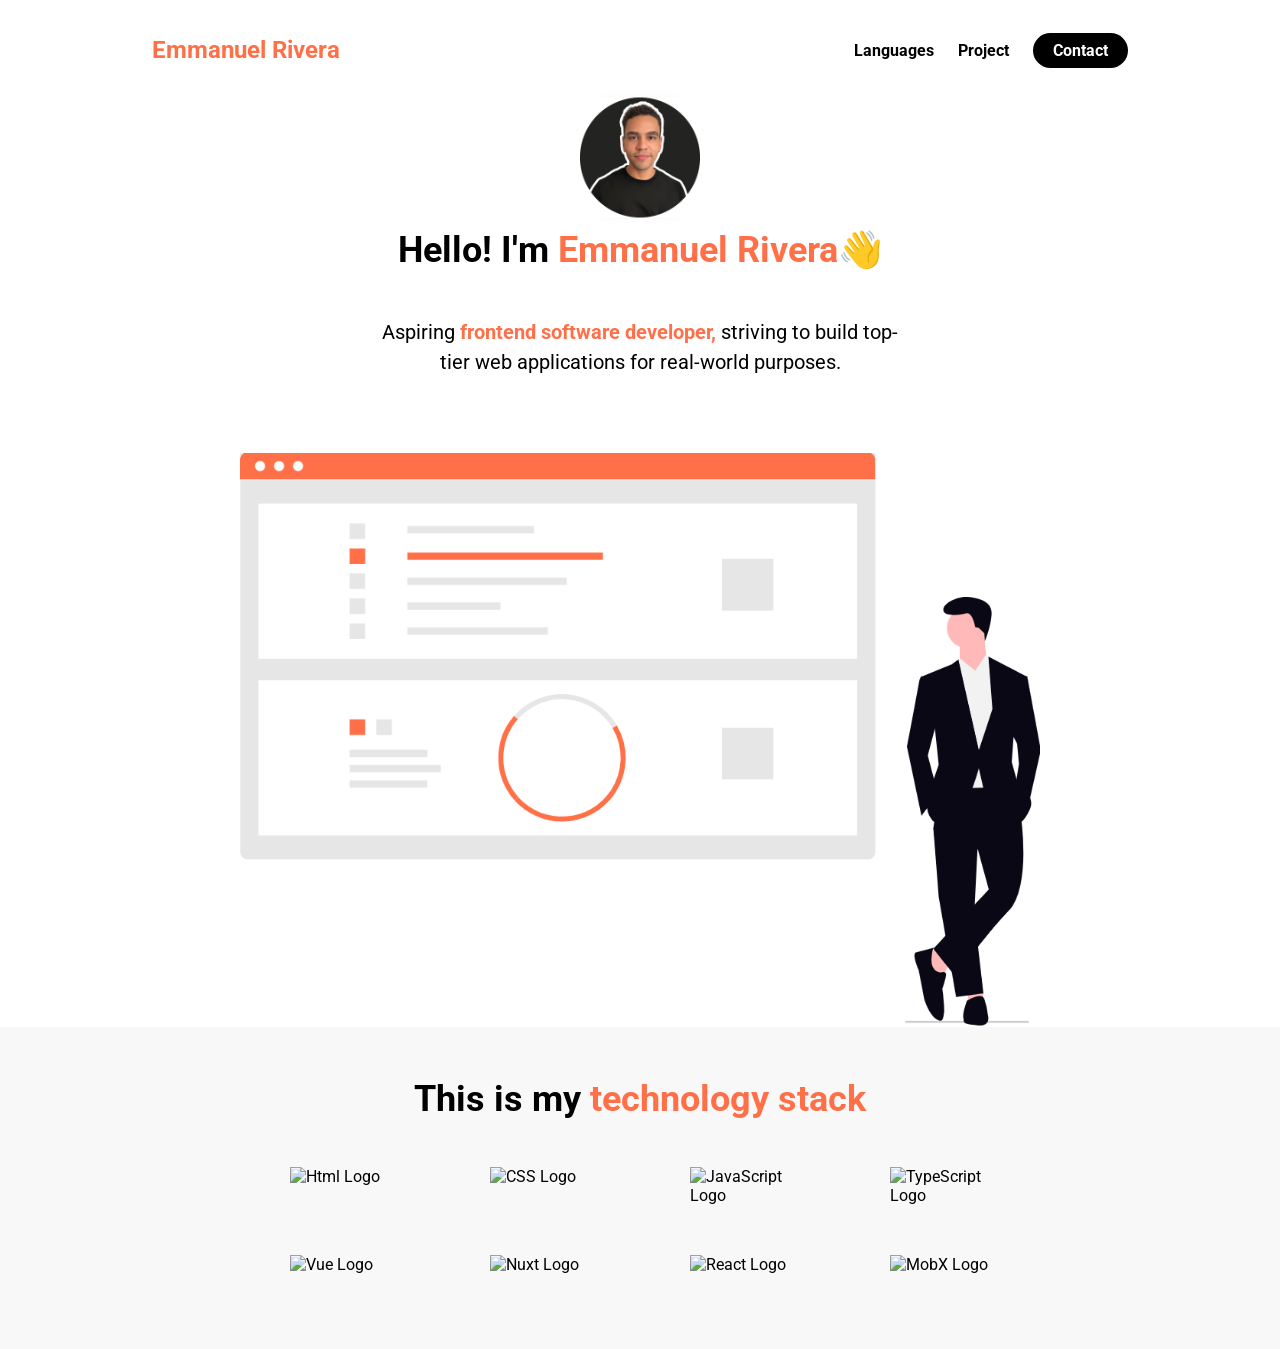
==== index.html @ f31f0349 "more updates" ====
<!DOCTYPE html>
<html lang="en">
  <head>
    <meta charset="UTF-8" />
    <meta name="viewport" content="width=device-width, initial-scale=1.0" />
    <title>Document</title>
    <link rel="stylesheet" href="./style2.css" />
    <script
      src="https://kit.fontawesome.com/4609a979eb.js"
      crossorigin="anonymous"
    ></script>
  </head>
  <body>
    <section id="about-me">
      <nav>
        <div class="personal__logo">Emmanuel Rivera</div>
        <ul class="nav__link--list">
          <li>
            <a
              href=""
              class="nav__link--anchor link__hover--effect link__hover--effect--black"
              >Languages</a
            >
          </li>
          <li>
            <a
              href=""
              class="nav__link--anchor link__hover--effect link__hover--effect--black"
              >Project</a
            >
          </li>
          <li>
            <a href="" class="nav__link--anchor nav__link--anchor--primary"
              >Contact</a
            >
          </li>
        </ul>
      </nav>

      <div class="flex flex-1">
        <div class="about-me__info row">
          <div class="about-me__info--container">
            <figure class="about-me__picture--mask">
              <img
                src="./Photoroom_20250524_210815.jpeg"
                class="about-me__picture"
                alt=""
              />
            </figure>
            <h1 class="about-me__info--title">
              Hello! I'm <span class="text-purple">Emmanuel Rivera</span>👋
            </h1>
            <p class="about-me__info--para">
              Aspiring
              <strong class="text-purple">frontend software developer,</strong>
              striving to build top-tier web applications for real-world
              purposes.
            </p>
            <div class="about-me__links">
              <a href="" class="about-me__links">
                <i class="fa-brands fa-linkedin"></i>
              </a>
              <a href="" class="about-me__links">
                <i class="fa-brands fa-github"></i>
              </a>
              <a href="" class="about-me__links">
                <i class="fa-solid fa-envelope"></i>
              </a>
              <a href="" class="about-me__links">
                <i class="fa-solid fa-file-pdf"></i>
              </a>
            </div>
          </div>
          <figure class="about-me__img--container">
            <img
              src="./Screenshot 2025-05-24 223018.png"
              class="about-me__img"
              alt=""
            />
          </figure>
        </div>
      </div>
    </section>

    <section id="languages">
      <div class="container">
        <div class="row">
          <h1 class="section__title">
            This is my <span class="text-purple">technology stack</span>
          </h1>
          <div class="language__list">
            <div class="language">
              <figure class="language__img--wrapper">
                <img
                  src="https://upload.wikimedia.org/wikipedia/commons/thumb/3/38/HTML5_Badge.svg/240px-HTML5_Badge.svg.png"
                  alt="Html Logo"
                  class="language__img"
                />
              </figure>
            </div>
            <div class="language">
              <figure class="language__img--wrapper">
                <img
                  src="https://cdn.iconscout.com/icon/free/png-256/css-131-722685.png"
                  alt="CSS Logo"
                  class="language__img"
                />
              </figure>
            </div>
            <div class="language">
              <figure class="language__img--wrapper">
                <img
                  src="https://cdn.iconscout.com/icon/free/png-256/javascript-1-225993.png"
                  alt="JavaScript Logo"
                  class="language__img"
                />
              </figure>
            </div>
            <div class="language">
              <figure class="language__img--wrapper">
                <img
                  src="https://cdn.iconscout.com/icon/free/png-256/typescript-3521774-2945272.png"
                  alt="TypeScript Logo"
                  class="language__img"
                />
              </figure>
            </div>
            <div class="language">
              <figure class="language__img--wrapper">
                <img
                  src="https://cdn.iconscout.com/icon/free/png-256/vue-282497.png"
                  alt="Vue Logo"
                  class="language__img"
                />
              </figure>
            </div>
            <div class="language">
              <figure class="language__img--wrapper">
                <img
                  src="https://cdn.iconscout.com/icon/free/png-256/nuxt-dot-js-3628959-3030184.png"
                  alt="Nuxt Logo"
                  class="language__img"
                />
              </figure>
            </div>
            <div class="language">
              <figure class="language__img--wrapper">
                <img
                  src="https://cdn.iconscout.com/icon/free/png-256/react-3-1175109.png"
                  alt="React Logo"
                  class="language__img"
                />
              </figure>
            </div>
            <div class="language">
              <figure class="language__img--wrapper">
                <img
                  src="https://mobx.js.org/img/mobx.png"
                  alt="MobX Logo"
                  class="language__img"
                />
              </figure>
            </div>
          </div>
        </div>
      </div>
    </section>
  </body>
</html>
---- style2.css ----
@import url("https://fonts.googleapis.com/css2?family=Lato:ital,wght@0,100;0,300;0,400;0,700;0,900;1,100;1,300;1,400;1,700;1,900&family=Roboto:ital,wght@0,100..900;1,100..900&display=swap");
* {
  box-sizing: border-box;
  font-family: "Roboto", sans-serif;
  padding: 0;
  margin: 0;
}

h1,
h2,
h3,
h4,
h5,
h6,
span {
  color: black;
  text-align: center;
  line-height: 1.25;
}

h1 {
  font-size: 36px;
}

p {
  line-height: 1.5;
  font-size: 16px;
}

li {
  list-style-type: none;
}

.flex {
  display: flex;
}

.flex-1 {
  flex: 1;
}

.container {
  padding: 50px 0;
}

.row {
  width: 100%;
  max-width: 800px;
  margin: 0 auto;
}

.text-purple {
  color: #ff7048;
}

section:nth-child(even) {
  background-color: #f8f8f8;
}

.section__title {
  margin-bottom: 20px;
}

nav {
  height: 100px;
  width: 100%;
  max-width: 1000px;
  margin: 0 auto;
  display: flex;
  justify-content: space-between;
  align-items: center;
}

.nav__link--list {
  display: flex;
}

.nav__link--anchor {
  margin: 0 12px;
  color: black;
  text-decoration: none;
  font-weight: 700;
}

.nav__link--anchor--primary {
  background-color: #000000;
  padding: 8px 20px;
  border-radius: 50px;
  color: white;
  transition: all 300ms ease;
}

.nav__link--anchor--primary:hover {
  background-color: #ff7048;
}

.personal__logo {
  font-size: 24px;
  color: #ff7048;
  margin: 0 12px;
  font-weight: bold;
}

#about-me {
  min-height: 100vh;
  display: flex;
  flex-direction: column;
}

.about-me__info {
  display: flex;
  flex-direction: column;
}

.about-me__info--container {
  display: flex;
  flex-direction: column;
  align-items: center;
  max-width: 600px;
  margin: 0 auto;
  text-align: center;
}

.about-me__picture--mask {
  width: 80px;
  height: 100px;
  border-bottom: 50%;
  box-shadow: 0 8px 16px rgba(0, 0, 0, 0.16);
  margin-bottom: 28px;
}

.about-me__picture {
  width: 100%;
  transform: scale(1.5);
  padding-top: 14px;
}

.about-me__info--title {
  margin-bottom: 16px;
}
.about-me__info--para {
  font-size: 20px;
  margin: 28px;
}

.about-me__links {
  font-size: 20px;
  color: #000000;
  text-decoration: none;
  padding: 0 16px;
}

.about-me__img--container {
  flex: 1;
  display: flex;
  align-items: center;
}
.about-me__img {
  width: 100%;
  padding-top: 24px;
}

.language__img {
  width: 100%;
  max-width: 100px;
}

.language{
    width: 25%;
}

.language__img--wrapper {
  display: flex;
  justify-content: center;
  align-items: center;
  padding: 25px 16px;
}

.language__list{
    display: flex;
    width: 100%;
    flex-wrap: wrap;
}
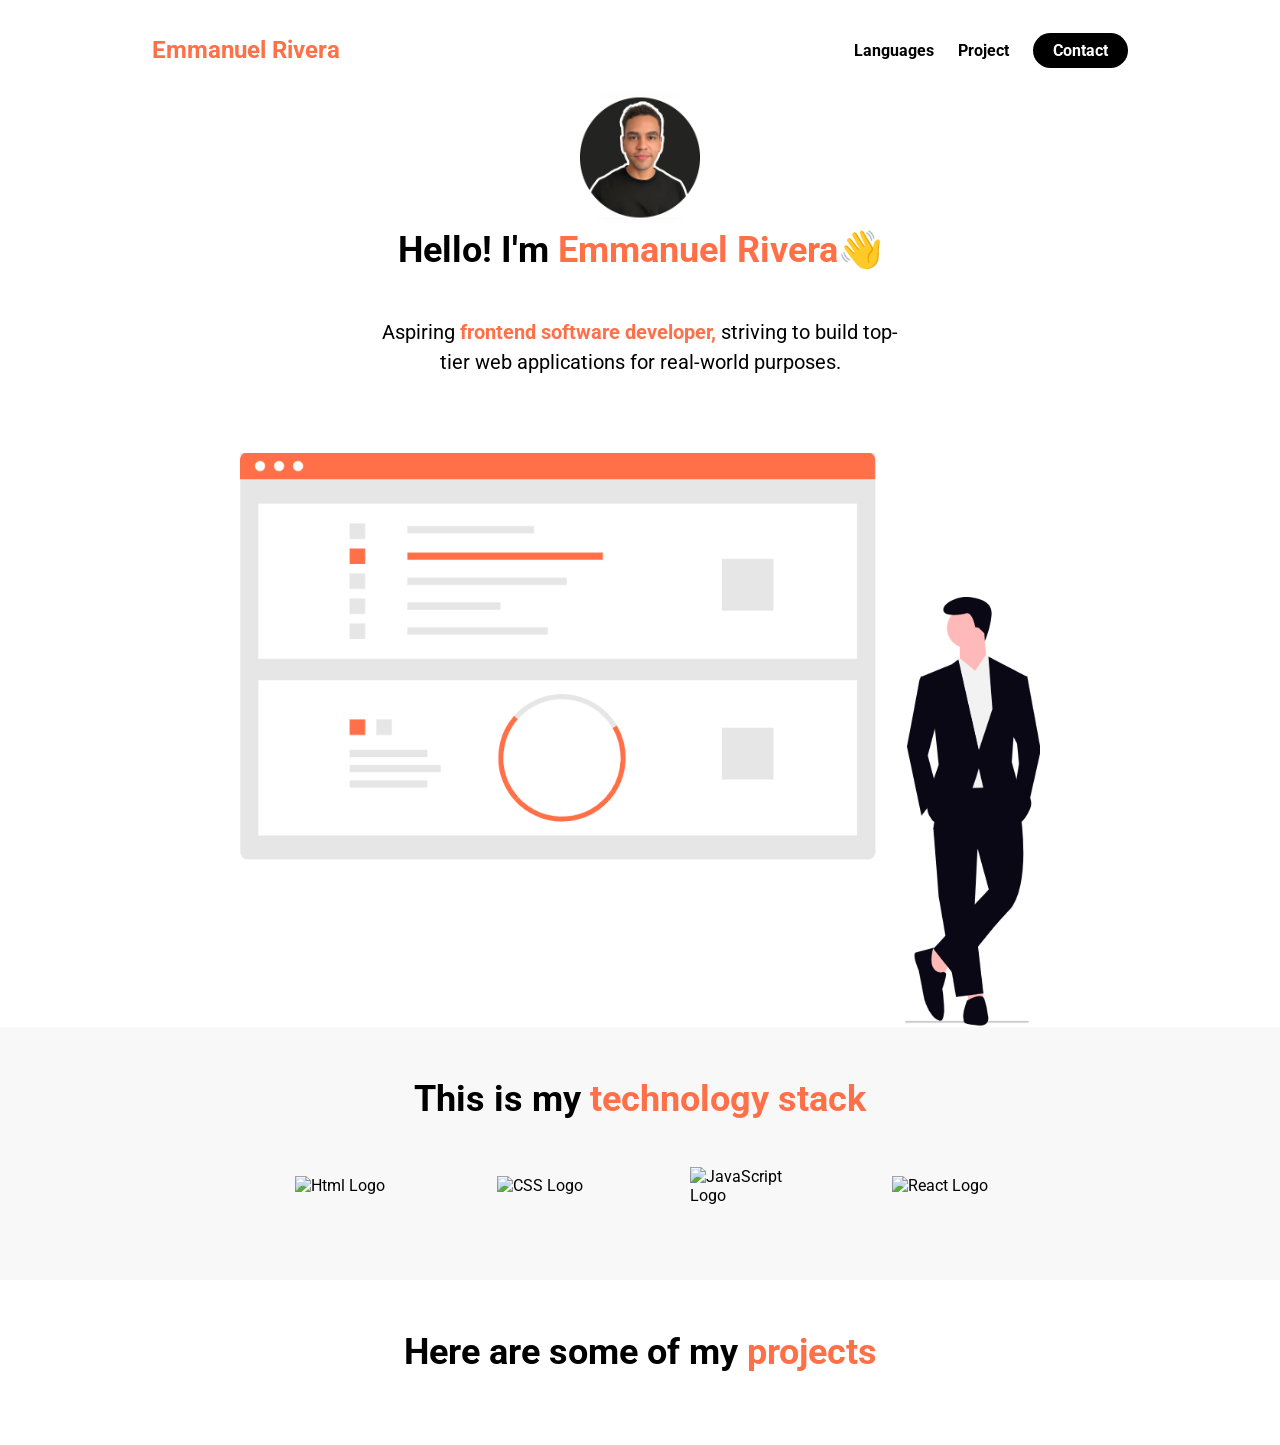
==== commit 9eea61f5: "updates" ====
--- a/index.html
+++ b/index.html
@@ -97,7 +97,9 @@
                   class="language__img"
                 />
               </figure>
+              <span class="language__name">HTML</span>
             </div>
+
             <div class="language">
               <figure class="language__img--wrapper">
                 <img
@@ -106,7 +108,9 @@
                   class="language__img"
                 />
               </figure>
+              <span class="language__name">CSS</span>
             </div>
+
             <div class="language">
               <figure class="language__img--wrapper">
                 <img
@@ -115,34 +119,9 @@
                   class="language__img"
                 />
               </figure>
+              <span class="language__name">JavaScript</span>
             </div>
-            <div class="language">
-              <figure class="language__img--wrapper">
-                <img
-                  src="https://cdn.iconscout.com/icon/free/png-256/typescript-3521774-2945272.png"
-                  alt="TypeScript Logo"
-                  class="language__img"
-                />
-              </figure>
-            </div>
-            <div class="language">
-              <figure class="language__img--wrapper">
-                <img
-                  src="https://cdn.iconscout.com/icon/free/png-256/vue-282497.png"
-                  alt="Vue Logo"
-                  class="language__img"
-                />
-              </figure>
-            </div>
-            <div class="language">
-              <figure class="language__img--wrapper">
-                <img
-                  src="https://cdn.iconscout.com/icon/free/png-256/nuxt-dot-js-3628959-3030184.png"
-                  alt="Nuxt Logo"
-                  class="language__img"
-                />
-              </figure>
-            </div>
+
             <div class="language">
               <figure class="language__img--wrapper">
                 <img
@@ -151,19 +130,26 @@
                   class="language__img"
                 />
               </figure>
-            </div>
-            <div class="language">
-              <figure class="language__img--wrapper">
-                <img
-                  src="https://mobx.js.org/img/mobx.png"
-                  alt="MobX Logo"
-                  class="language__img"
-                />
-              </figure>
+              <span class="language__name">React</span>
             </div>
           </div>
         </div>
       </div>
     </section>
+
+    <section id="projects">
+      <div class="container">
+        <div class="row">
+          <h1 class="section__title">Here are some of my <span class="text-purple">projects</span></h1>
+<ul class="project__list">
+  <li class="project">
+    <div class="project__wrapper">
+      
+    </div>
+  </li>
+</ul>
+        </div>
+      </div>
+    </section>
   </body>
 </html>
--- a/style2.css
+++ b/style2.css
@@ -163,10 +163,19 @@
 .language__img {
   width: 100%;
   max-width: 100px;
+  transition: all 300ms;
+}
+.language:hover .language__img {
+    filter: brightness(80%);
+    opacity: 0.86;
+    transform: scale(0.9);
 }
 
 .language{
     width: 25%;
+    display: flex;
+    justify-content: center;
+    position: relative;
 }
 
 .language__img--wrapper {
@@ -181,3 +190,16 @@
     width: 100%;
     flex-wrap: wrap;
 }
+
+.language__name{
+    position: absolute;
+    bottom: 0;
+    transform: scale(0);
+    transition: all 300ms;
+    font-size: 20px;
+}
+
+.language:hover .language__name{
+    transform: scale(1);
+    opacity: 1;
+}
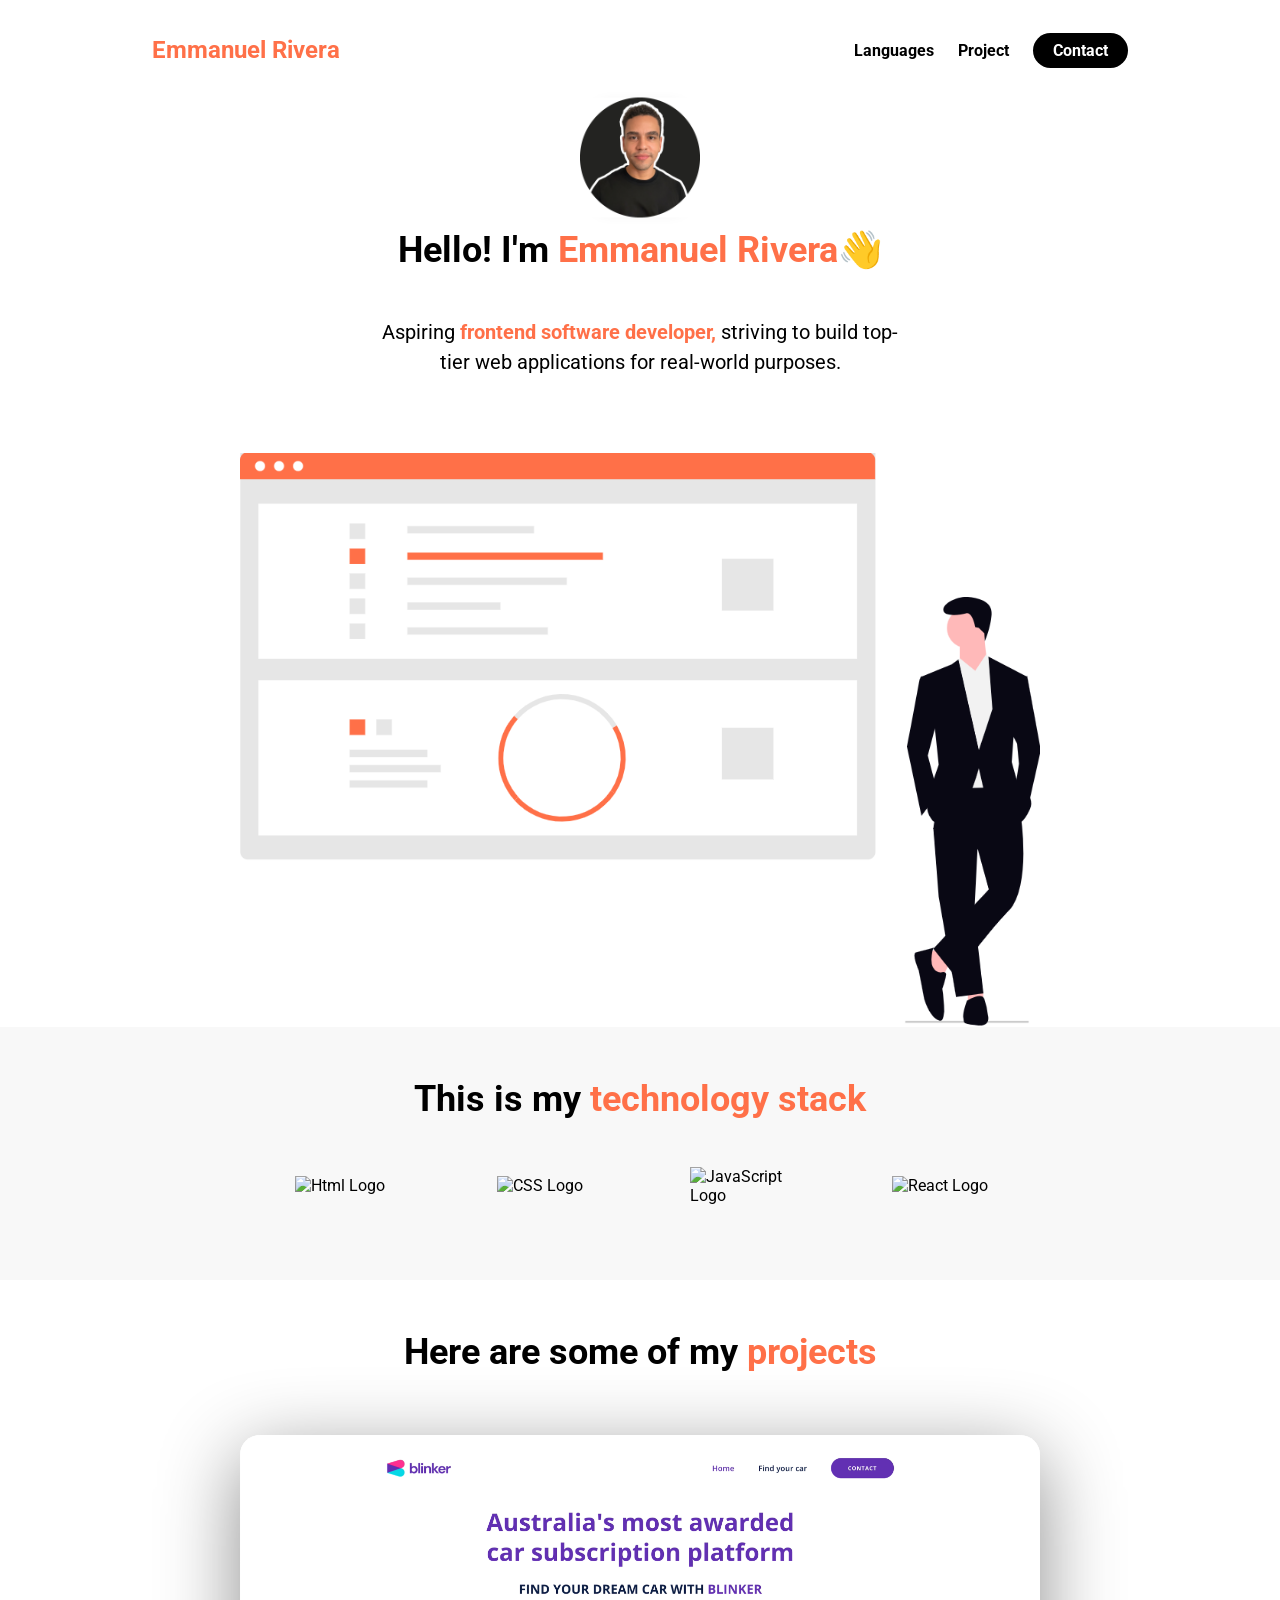
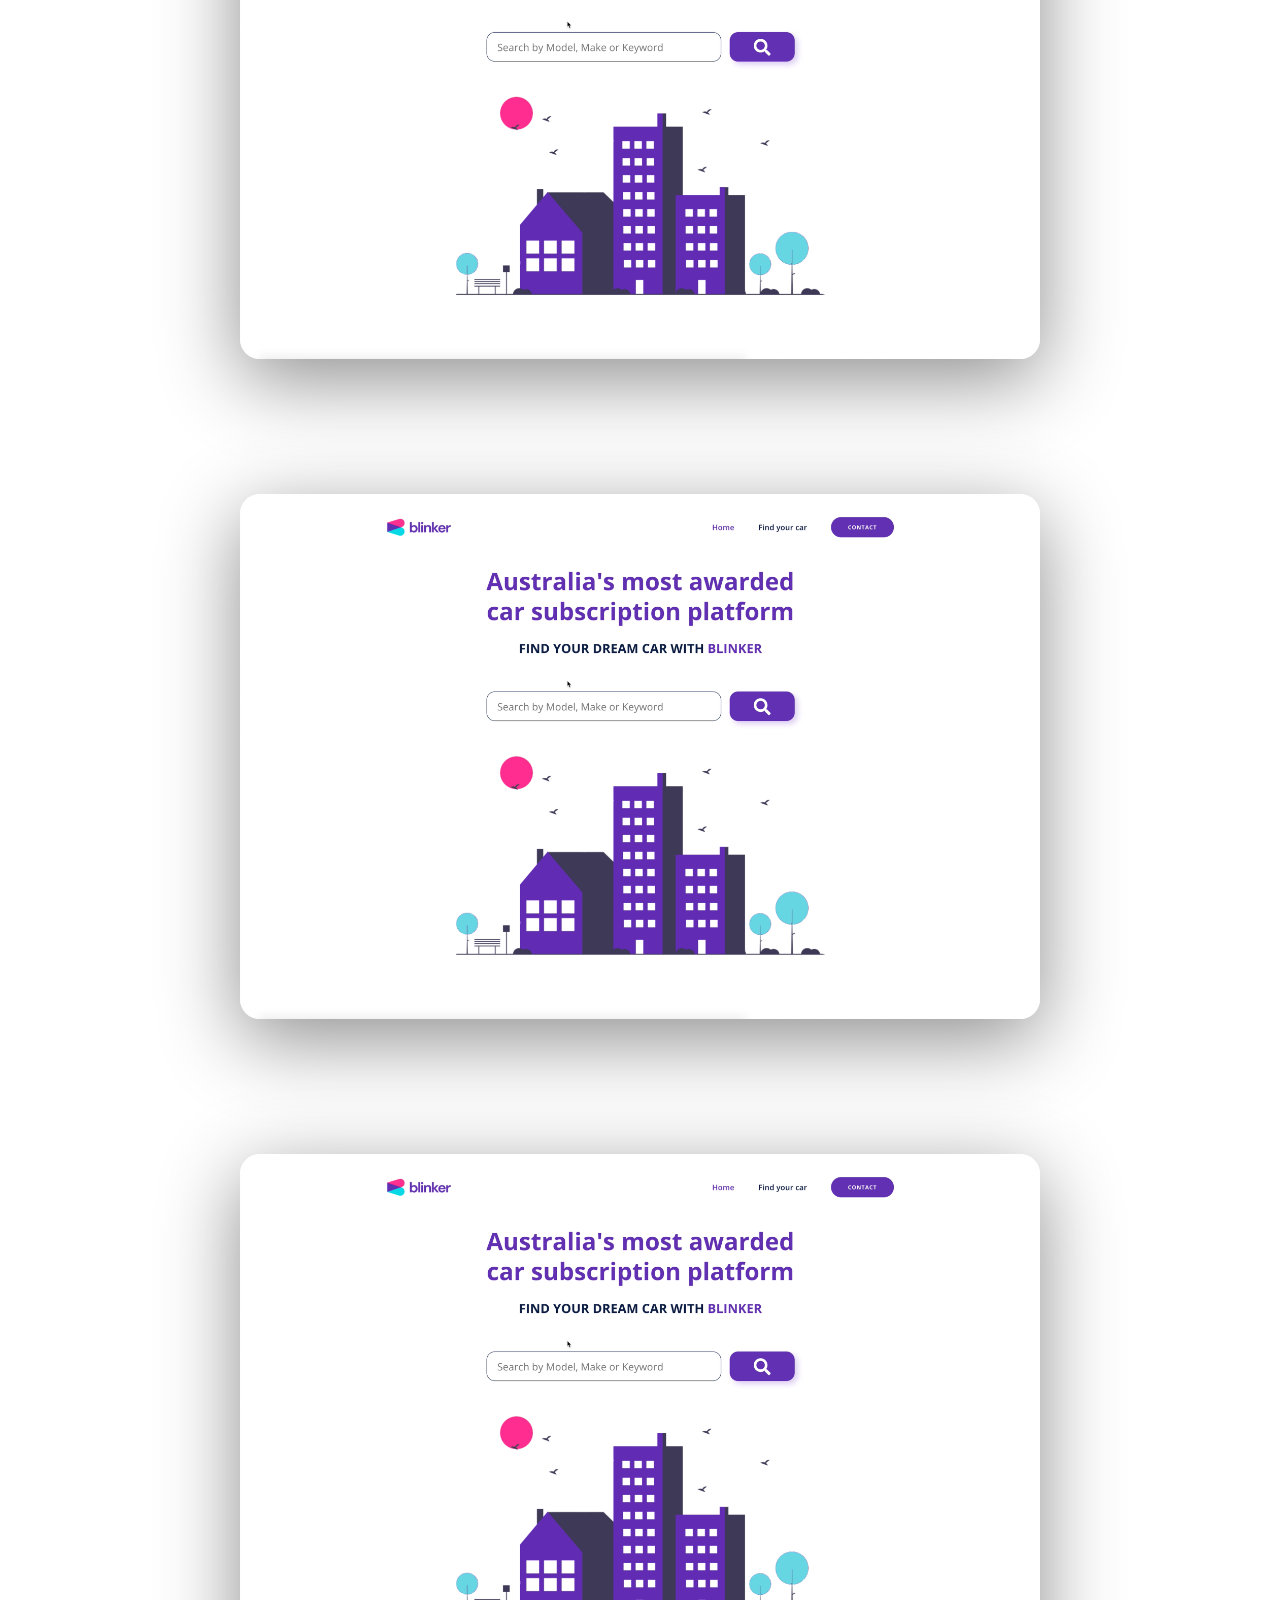
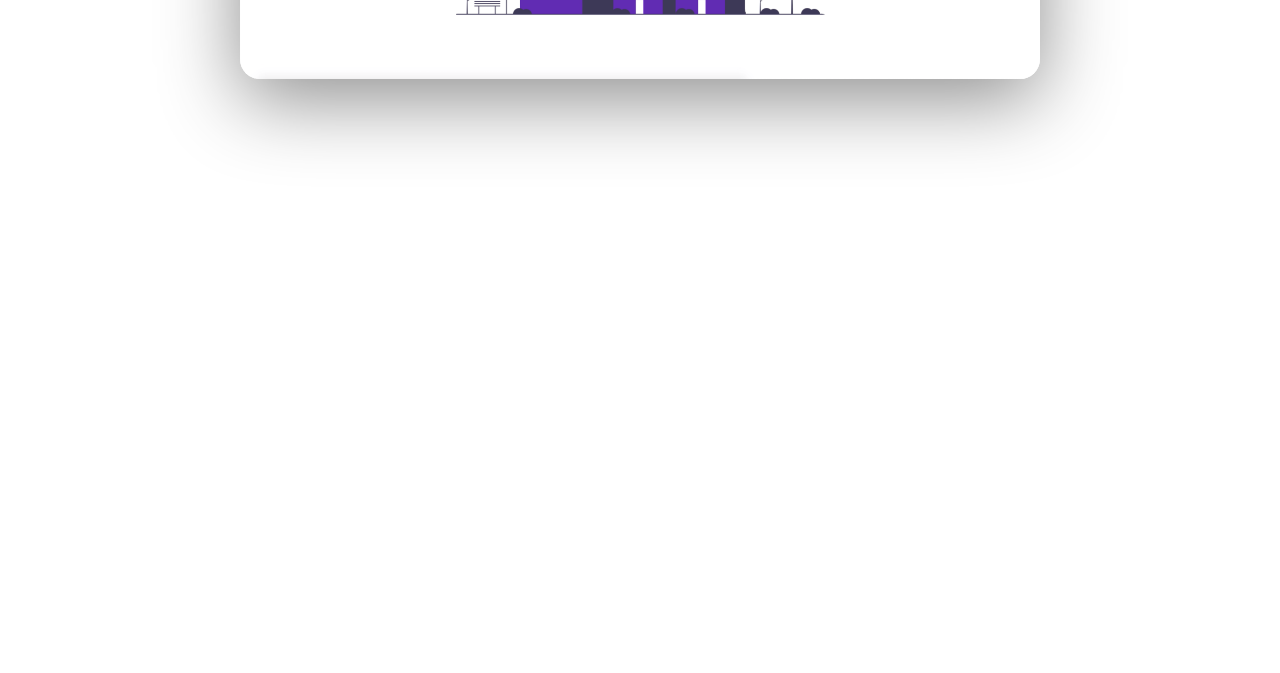
==== commit 31277876: "updates" ====
--- a/index.html
+++ b/index.html
@@ -140,16 +140,122 @@
     <section id="projects">
       <div class="container">
         <div class="row">
-          <h1 class="section__title">Here are some of my <span class="text-purple">projects</span></h1>
-<ul class="project__list">
-  <li class="project">
-    <div class="project__wrapper">
-      
-    </div>
-  </li>
-</ul>
+          <h1 class="section__title">
+            Here are some of my <span class="text-purple">projects</span>
+          </h1>
+          <ul class="project__list">
+            <li class="project">
+              <div class="project__wrapper">
+                <img src="./loopit.png" class="project__img" alt="" />
+                <div class="project__description">
+                  <h3 class="project__description--title">
+                    Kation Studio Project
+                  </h3>
+                  <h4 class="project__description--sub-title">HTML, CSS</h4>
+                  <p class="project__description--para">
+                    Lorem ipsum, dolor sit amet consectetur adipisicing elit.
+                    Magni ducimus unde eum laborum sapiente! Autem.
+                  </p>
+                  <div class="project__description--links">
+                    <a
+                      href="https://www.github.com/yourlink"
+                      target="_blank"
+                      class="project__description--link"
+                    >
+                      <i class="fa-brands fa-github"></i>
+                    </a>
+                    <a
+                      href="https://www.github.com/yourlink"
+                      target="_blank"
+                      class="project__description--link"
+                    >
+                      <i class="fa-solid fa-link"></i>
+                    </a>
+                  </div>
+                </div>
+              </div>
+            </li>
+            <li class="project">
+              <div class="project__wrapper">
+                <img src="./loopit.png" class="project__img" alt="" />
+                <div class="project__description">
+                  <h3 class="project__description--title">
+                    Kation Studio Project
+                  </h3>
+                  <h4 class="project__description--sub-title">HTML, CSS</h4>
+                  <p class="project__description--para">
+                    Lorem ipsum, dolor sit amet consectetur adipisicing elit.
+                    Magni ducimus unde eum laborum sapiente! Autem.
+                  </p>
+                  <div class="project__description--links">
+                    <a
+                      href="https://www.github.com/yourlink"
+                      target="_blank"
+                      class="project__description--link"
+                    >
+                      <i class="fa-brands fa-github"></i>
+                    </a>
+                    <a
+                      href="https://www.github.com/yourlink"
+                      target="_blank"
+                      class="project__description--link"
+                    >
+                      <i class="fa-solid fa-link"></i>
+                    </a>
+                  </div>
+                </div>
+              </div>
+            </li>
+            <li class="project">
+              <div class="project__wrapper">
+                <img src="./loopit.png" class="project__img" alt="" />
+                <div class="project__description">
+                  <h3 class="project__description--title">
+                    Kation Studio Project
+                  </h3>
+                  <h4 class="project__description--sub-title">HTML, CSS</h4>
+                  <p class="project__description--para">
+                    Lorem ipsum, dolor sit amet consectetur adipisicing elit.
+                    Magni ducimus unde eum laborum sapiente! Autem.
+                  </p>
+                  <div class="project__description--links">
+                    <a
+                      href="https://www.github.com/yourlink"
+                      target="_blank"
+                      class="project__description--link"
+                    >
+                      <i class="fa-brands fa-github"></i>
+                    </a>
+                    <a
+                      href="https://www.github.com/yourlink"
+                      target="_blank"
+                      class="project__description--link"
+                    >
+                      <i class="fa-solid fa-link"></i>
+                    </a>
+                  </div>
+                </div>
+              </div>
+            </li>
+          </ul>
         </div>
       </div>
     </section>
+    <footer>
+      <div class="row">
+        <a href="#">
+          <figure>
+            <img src="./ER..svg" alt="" />
+          </figure>
+        </a>
+        <div class="footer__social--list">
+          <a
+            href="https://www.google.com"
+            class="footer__social--link link__hover--effect link__hover--effect--white"
+            target="_blank"
+          ></a>
+        </div>
+      </div>
+    </footer>
   </body>
 </html>
--- a/style2.css
+++ b/style2.css
@@ -166,16 +166,16 @@
   transition: all 300ms;
 }
 .language:hover .language__img {
-    filter: brightness(80%);
-    opacity: 0.86;
-    transform: scale(0.9);
-}
-
-.language{
-    width: 25%;
-    display: flex;
-    justify-content: center;
-    position: relative;
+  filter: brightness(80%);
+  opacity: 0.86;
+  transform: scale(0.9);
+}
+
+.language {
+  width: 25%;
+  display: flex;
+  justify-content: center;
+  position: relative;
 }
 
 .language__img--wrapper {
@@ -185,21 +185,106 @@
   padding: 25px 16px;
 }
 
-.language__list{
-    display: flex;
-    width: 100%;
-    flex-wrap: wrap;
-}
-
-.language__name{
-    position: absolute;
-    bottom: 0;
-    transform: scale(0);
-    transition: all 300ms;
-    font-size: 20px;
-}
-
-.language:hover .language__name{
-    transform: scale(1);
-    opacity: 1;
-}
+.language__list {
+  display: flex;
+  width: 100%;
+  flex-wrap: wrap;
+}
+
+.language__name {
+  position: absolute;
+  bottom: 0;
+  transform: scale(0);
+  transition: all 300ms;
+  font-size: 20px;
+}
+
+.language:hover .language__name {
+  transform: scale(1);
+  opacity: 1;
+}
+
+.project {
+  margin-bottom: 135px;
+}
+
+.project:last-child{
+    margin-bottom: 40px;
+}
+
+.project__img {
+  width: 100%;
+  transition: all 500ms ease;
+}
+
+.project__wrapper {
+  display: flex;
+  box-shadow: 0 20px 80px rgba(0, 0, 0, 0.45);
+  border-radius: 20px;
+  overflow: hidden;
+  position: relative;
+}
+
+.project__wrapper:before {
+  content: "";
+  position: absolute;
+  top: 0;
+  left: 0;
+  height: 100%;
+  width: 100%;
+  background-color: #ff7048;
+  opacity: 0;
+  transition: opacity 450ms ease;
+  z-index: 2;
+}
+
+.project:hover .project__wrapper:before {
+  opacity: 0.7;
+}
+
+.project:hover .project__img {
+  transform: scale(1.07);
+  filter: blur(5px);
+}
+
+.project:hover .project__description {
+  opacity: 1;
+  transform: translateY(-50%);
+}
+
+.project__list {
+  padding-top: 40px;
+}
+
+.project__description {
+  position: absolute;
+  top: 50%;
+  left: 90px;
+  transform: translateY(100%);
+  max-width: 550px;
+  z-index: 3;
+  opacity: 0;
+  transition: transform 450ms, opacity 300ms;
+}
+
+.project__description--title {
+  font-size: 40px;
+}
+
+.project__description--para {
+  margin: 16px 0;
+}
+
+.project__description--link {
+  font-size: 20px;
+  margin-right: 16px;
+  text-decoration: none;
+}
+
+.project__description--title,
+.project__description--sub-title,
+.project__description--para,
+.project__description--link {
+  text-align: left;
+  color: #ffff;
+}
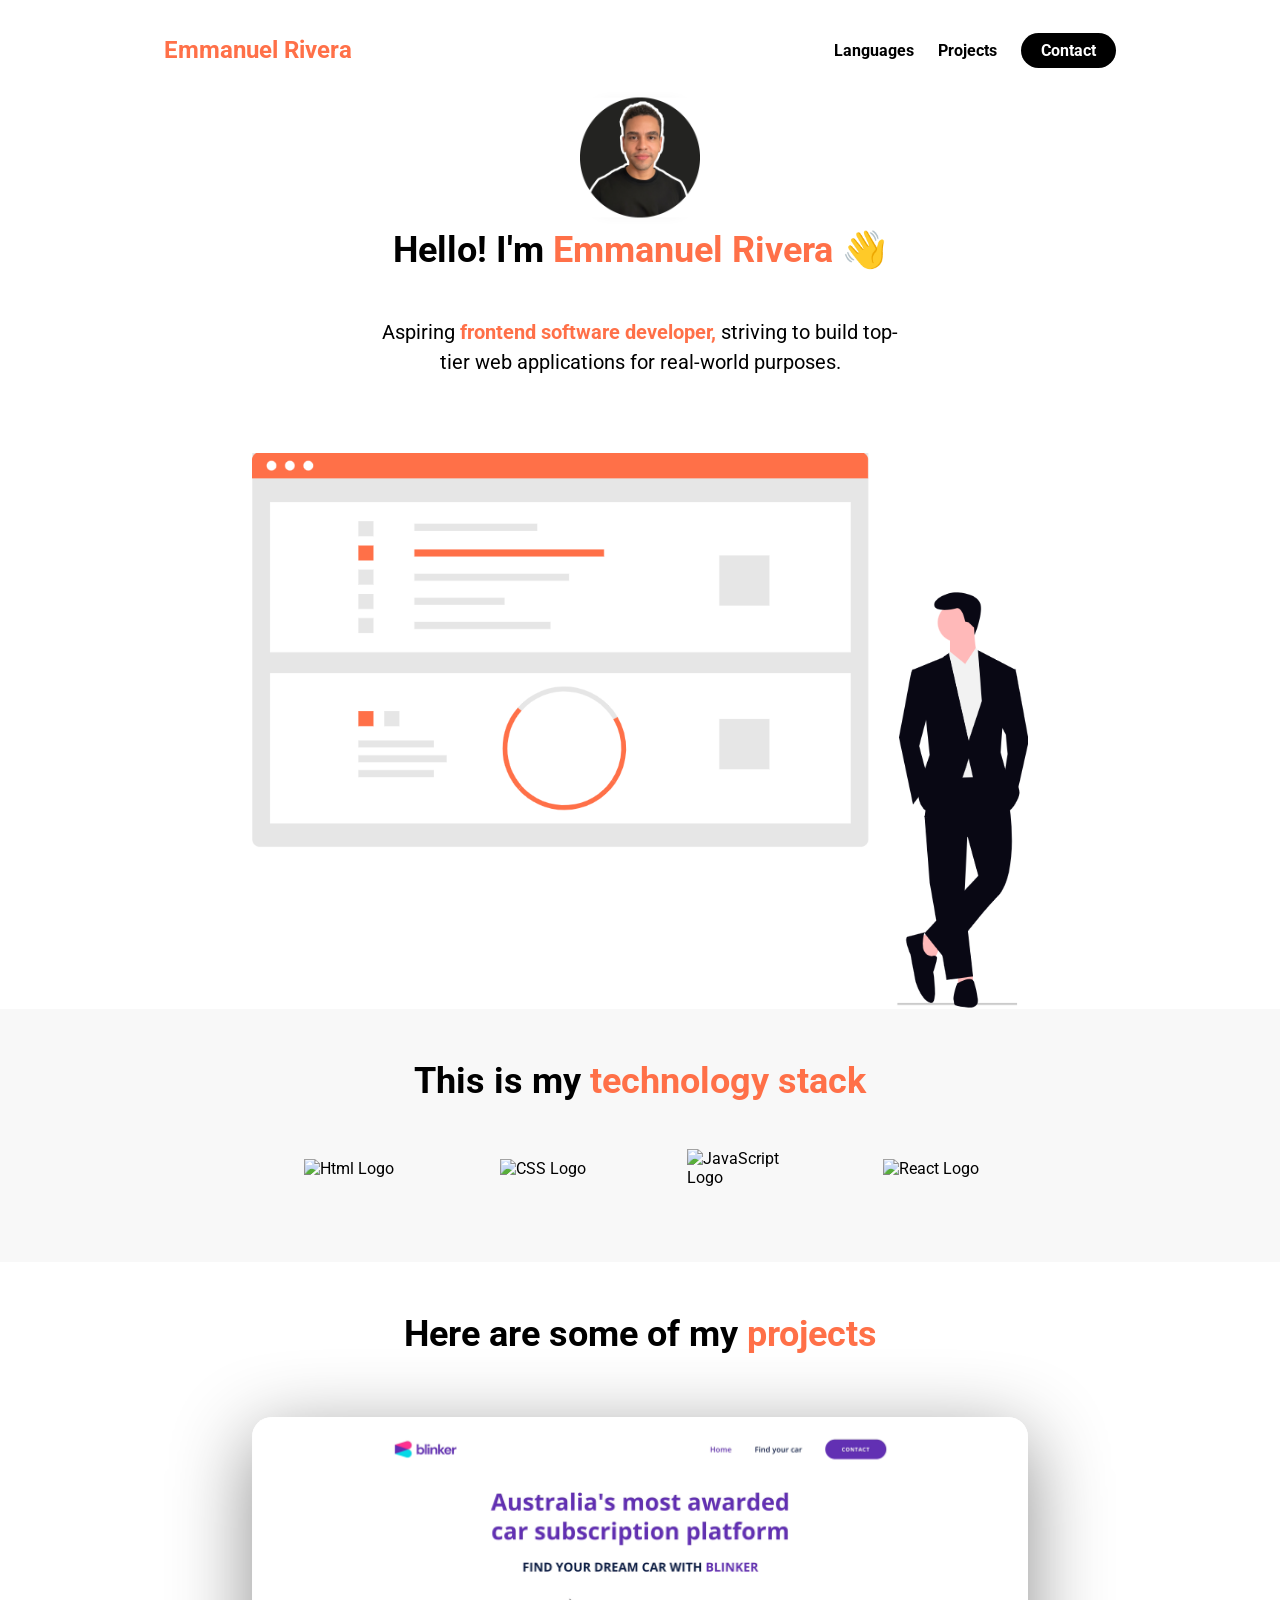
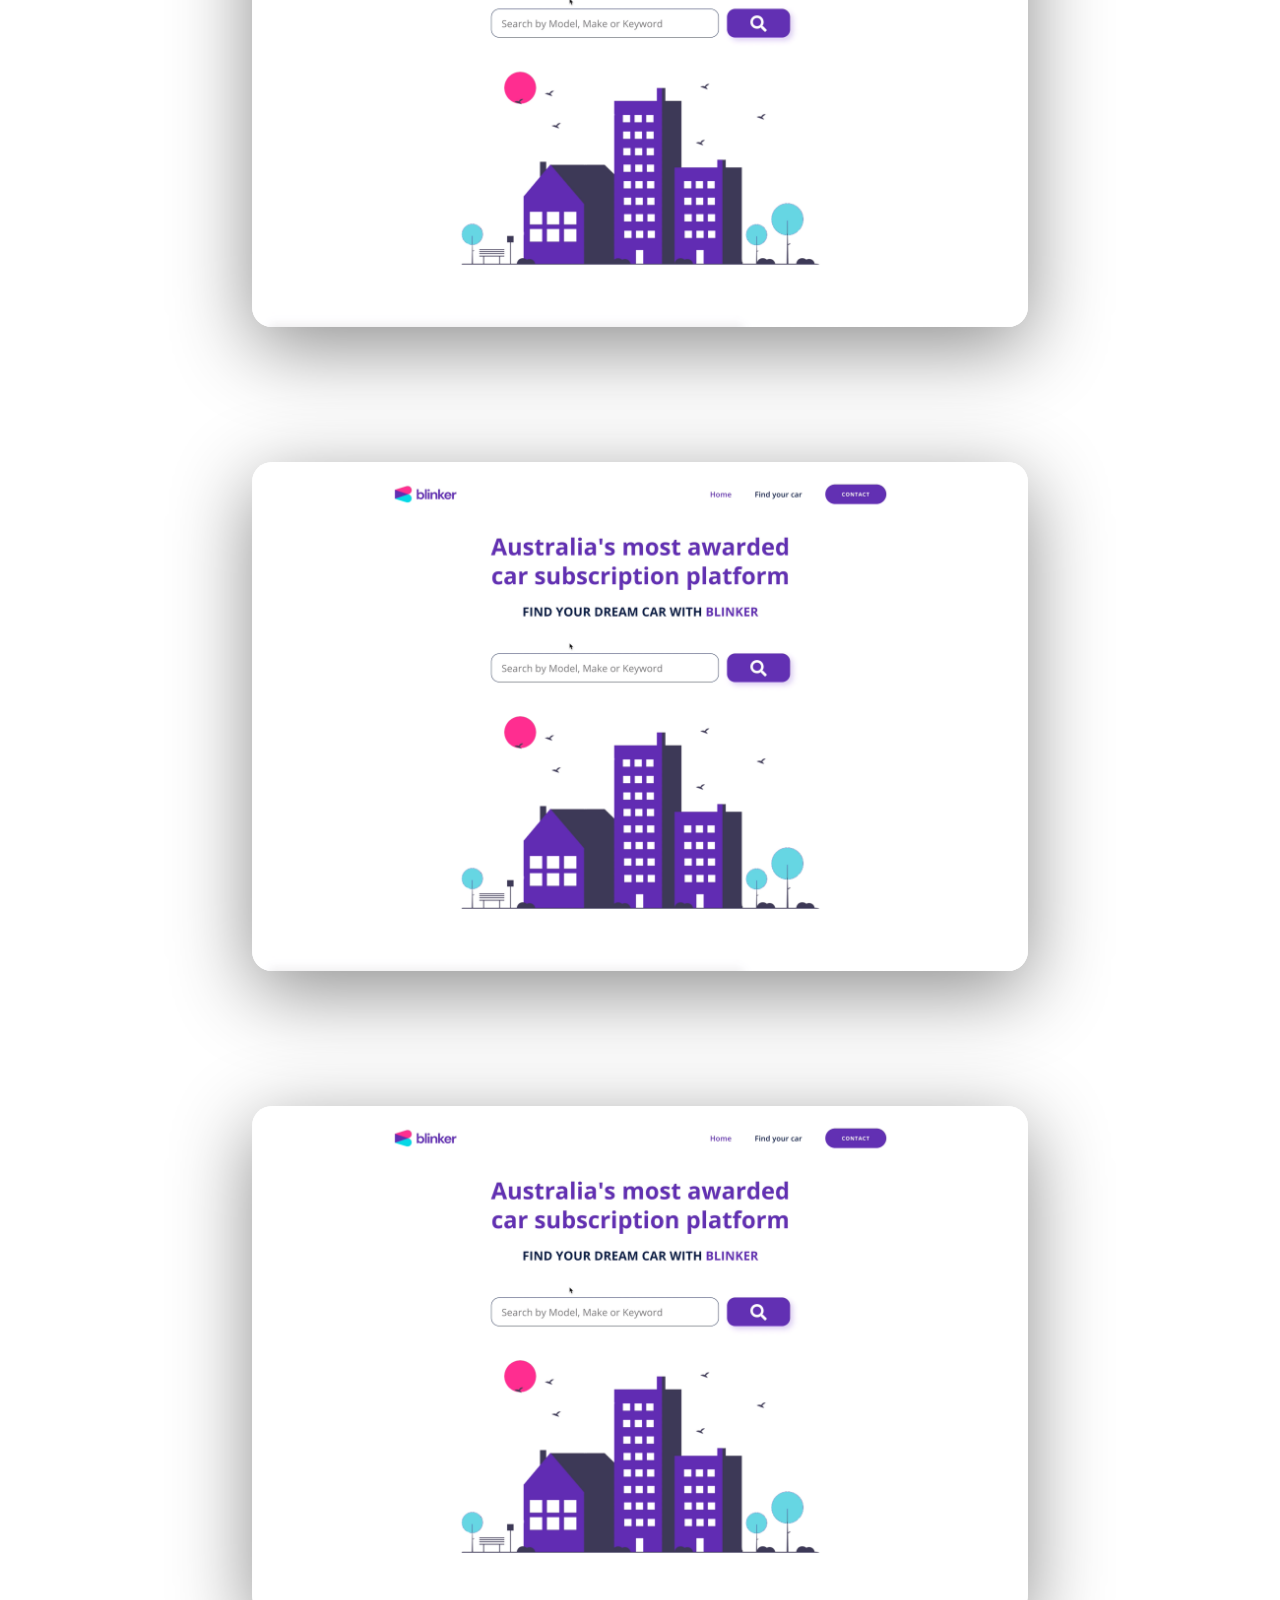
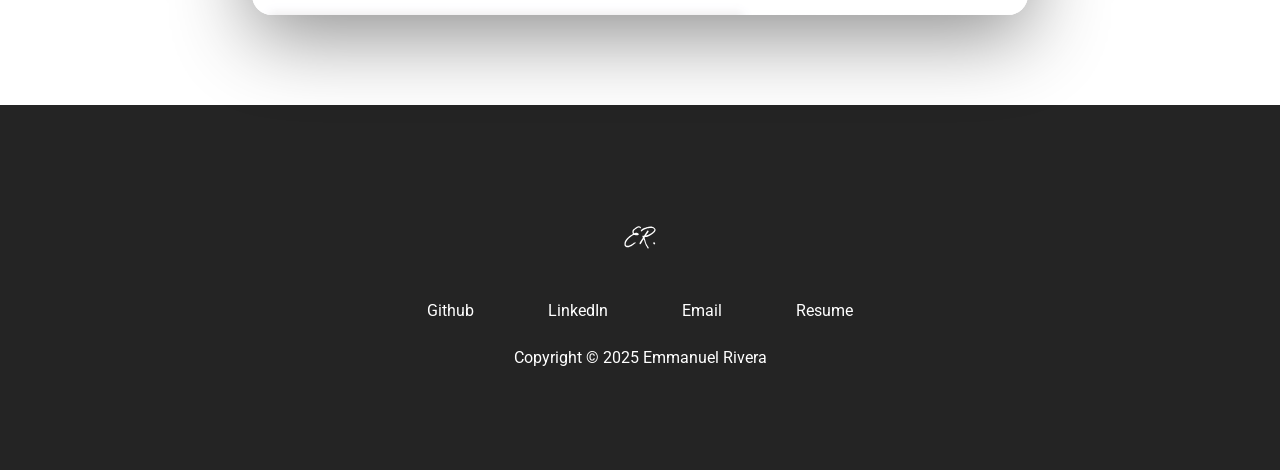
==== commit 3838fb9e: "updates" ====
--- a/index.html
+++ b/index.html
@@ -15,22 +15,22 @@
       <nav>
         <div class="personal__logo">Emmanuel Rivera</div>
         <ul class="nav__link--list">
-          <li>
+          <li class="nav__link">
             <a
-              href=""
+              href="#languages"
               class="nav__link--anchor link__hover--effect link__hover--effect--black"
               >Languages</a
             >
           </li>
-          <li>
+          <li class="nav__link">
             <a
-              href=""
+              href="#projects"
               class="nav__link--anchor link__hover--effect link__hover--effect--black"
-              >Project</a
+              >Projects</a
             >
           </li>
-          <li>
-            <a href="" class="nav__link--anchor nav__link--anchor--primary"
+          <li class="nav__link">
+            <a href="mailto:emmanuelrivera9311@outlook.com" class="nav__link--anchor nav__link--anchor--primary"
               >Contact</a
             >
           </li>
@@ -48,7 +48,7 @@
               />
             </figure>
             <h1 class="about-me__info--title">
-              Hello! I'm <span class="text-purple">Emmanuel Rivera</span>👋
+              Hello! I'm <span class="text-purple">Emmanuel Rivera</span>&nbsp;<span class="wave">👋</span>
             </h1>
             <p class="about-me__info--para">
               Aspiring
@@ -56,17 +56,17 @@
               striving to build top-tier web applications for real-world
               purposes.
             </p>
-            <div class="about-me__links">
+            <div class="about-me__link">
               <a href="" class="about-me__links">
                 <i class="fa-brands fa-linkedin"></i>
               </a>
-              <a href="" class="about-me__links">
+              <a href="https://github.com/Shahdye" target="_blank" class="about-me__links">
                 <i class="fa-brands fa-github"></i>
               </a>
-              <a href="" class="about-me__links">
+              <a href="mailto:emmanuelrivera9311@outlook.com" target="_blank" class="about-me__links">
                 <i class="fa-solid fa-envelope"></i>
               </a>
-              <a href="" class="about-me__links">
+              <a href="./Resume Emmanuel Rivera.pdf" target=_blank class="about-me__links">
                 <i class="fa-solid fa-file-pdf"></i>
               </a>
             </div>
@@ -242,19 +242,44 @@
       </div>
     </section>
     <footer>
-      <div class="row">
-        <a href="#">
-          <figure>
-            <img src="./ER..svg" alt="" />
+      <div class="row footer__row">
+        <a href="#" class="footer__anchor">
+          <figure class="footer__logo">
+            <img src="./ER..svg" class="footer__logo--img" />
           </figure>
+          <span class="footer__logo--popper">
+            Top
+            <i class="fa-solid fa-arrow-up"></i>
+          </span>
         </a>
         <div class="footer__social--list">
           <a
             href="https://www.google.com"
             class="footer__social--link link__hover--effect link__hover--effect--white"
             target="_blank"
-          ></a>
-        </div>
+            >Github</a
+          >
+          <a
+            href="https://www.google.com"
+            class="footer__social--link link__hover--effect link__hover--effect--white"
+            target="_blank"
+            >LinkedIn</a
+          >
+          <a
+            href="mailto:emmanuelrivera9311@outlook.com"
+            class="footer__social--link link__hover--effect link__hover--effect--white"
+            target="_blank"
+            >Email</a
+          >
+          <a
+            href="./Resume Emmanuel Rivera.pdf"
+            class="footer__social--link link__hover--effect link__hover--effect--white"
+            target="_blank"
+            download
+            >Resume</a
+          >
+        </div>
+        <div class="footer__copyright">Copyright © 2025 Emmanuel Rivera</div>
       </div>
     </footer>
   </body>
--- a/style2.css
+++ b/style2.css
@@ -4,6 +4,10 @@
   font-family: "Roboto", sans-serif;
   padding: 0;
   margin: 0;
+}
+
+html {
+  scroll-behavior: smooth;
 }
 
 h1,
@@ -27,6 +31,32 @@
   font-size: 16px;
 }
 
+a {
+  text-decoration: none;
+  position: relative;
+  transition: opacity 300ms ease;
+}
+
+i:hover{
+    opacity: 0.7;
+}
+
+.link__hover--effect:after {
+  content: "";
+  position: absolute;
+  height: 3px;
+  background-color: #ff7048;
+  width: 0;
+  bottom: -3px;
+  right: 0;
+}
+
+.link__hover--effect:hover:after {
+  width: 100%;
+  left: 0;
+  transition: all 300ms ease;
+}
+
 li {
   list-style-type: none;
 }
@@ -47,6 +77,7 @@
   width: 100%;
   max-width: 800px;
   margin: 0 auto;
+  padding: 0 12px;
 }
 
 .text-purple {
@@ -69,6 +100,7 @@
   display: flex;
   justify-content: space-between;
   align-items: center;
+  padding: 0 12px;
 }
 
 .nav__link--list {
@@ -78,7 +110,6 @@
 .nav__link--anchor {
   margin: 0 12px;
   color: black;
-  text-decoration: none;
   font-weight: 700;
 }
 
@@ -127,6 +158,19 @@
   border-bottom: 50%;
   box-shadow: 0 8px 16px rgba(0, 0, 0, 0.16);
   margin-bottom: 28px;
+  animation: animate-profile-picture 800ms 200ms backwards;
+}
+
+@keyframes animate-profile-picture {
+  0% {
+    transform: scale(0);
+  }
+  80% {
+    transform: scale(1.1);
+  }
+  100% {
+    transform: scale(1);
+  }
 }
 
 .about-me__picture {
@@ -137,17 +181,33 @@
 
 .about-me__info--title {
   margin-bottom: 16px;
+  animation: fade-up 650ms 400ms backwards;
 }
 .about-me__info--para {
   font-size: 20px;
   margin: 28px;
+  animation: fade-up 650ms 600ms backwards;
+}
+
+.about-me__link {
+  animation: fade-up 650ms 800ms backwards;
 }
 
 .about-me__links {
   font-size: 20px;
   color: #000000;
-  text-decoration: none;
   padding: 0 16px;
+}
+
+@keyframes fade-up {
+  0% {
+    opacity: 0;
+    transform: translateY(40px);
+  }
+  100% {
+    opacity: 1;
+    transform: translateY(0);
+  }
 }
 
 .about-me__img--container {
@@ -158,6 +218,33 @@
 .about-me__img {
   width: 100%;
   padding-top: 24px;
+  animation: fade-in 1200ms 800ms backwards;
+}
+
+@keyframes fade-in {
+  0% {
+    opacity: 0;
+  }
+  100% {
+    opacity: 1;
+  }
+}
+
+.wave {
+  display: inline-block;
+  animation: animate-wave 500ms infinite ease-in-out;
+}
+
+@keyframes animate-wave {
+  0% {
+    transform: rotate(0);
+  }
+  50% {
+    transform: rotate(30deg);
+  }
+  100% {
+    transform: rotate(0);
+  }
 }
 
 .language__img {
@@ -189,6 +276,7 @@
   display: flex;
   width: 100%;
   flex-wrap: wrap;
+  justify-content: center;
 }
 
 .language__name {
@@ -208,8 +296,8 @@
   margin-bottom: 135px;
 }
 
-.project:last-child{
-    margin-bottom: 40px;
+.project:last-child {
+  margin-bottom: 40px;
 }
 
 .project__img {
@@ -288,3 +376,112 @@
   text-align: left;
   color: #ffff;
 }
+
+footer {
+  background-color: #242424;
+}
+
+.footer__social--list {
+  width: 100%;
+  max-width: 500px;
+  display: flex;
+  justify-content: space-around;
+  margin-bottom: 28px;
+}
+
+.footer__row {
+  display: flex;
+  flex-direction: column;
+  align-items: center;
+  justify-content: center;
+  padding: 8% 0;
+}
+
+.footer__logo--img {
+  width: 70px;
+  height: 70px;
+}
+
+.footer__social--link,
+.footer__copyright,
+.footer__logo--popper {
+  color: #fff;
+}
+
+.footer__logo--popper {
+  position: absolute;
+  right: 0;
+  top: 30px;
+  font-weight: 700;
+  opacity: 0;
+  transition: all 300ms ease;
+}
+
+.footer__anchor {
+  margin-bottom: 20px;
+  position: relative;
+}
+
+.footer__anchor:hover .footer__logo--popper {
+  transform: translateX(60px);
+  opacity: 1;
+}
+
+@media (max-width: 768px) {
+  nav {
+    height: 68px;
+  }
+
+  h1 {
+    font-size: 28px;
+  }
+
+  .about-me__info--para {
+    font-size: 18px;
+  }
+
+  .language {
+    width: calc(100% / 2);
+  }
+
+  .project__description--para {
+    font-size: 14px;
+  }
+
+  .project__description {
+    left: 30px;
+    padding-right: 30px;
+  }
+}
+
+@media (max-width: 480px) {
+  .nav__link:not(:last-child) {
+    display: none;
+  }
+
+  .project__description {
+    padding: 0;
+    left: 0;
+    width: 100%;
+  }
+
+  .project__description--para {
+    display: none;
+  }
+
+  .project__description--link {
+    display: flex;
+    justify-content: center;
+  }
+
+  .project__description--title {
+    font-size: 32px;
+    line-height: 1;
+    text-align: center;
+  }
+
+  .project__description--sub-title {
+    text-align: center;
+    margin: 12px 0;
+  }
+}
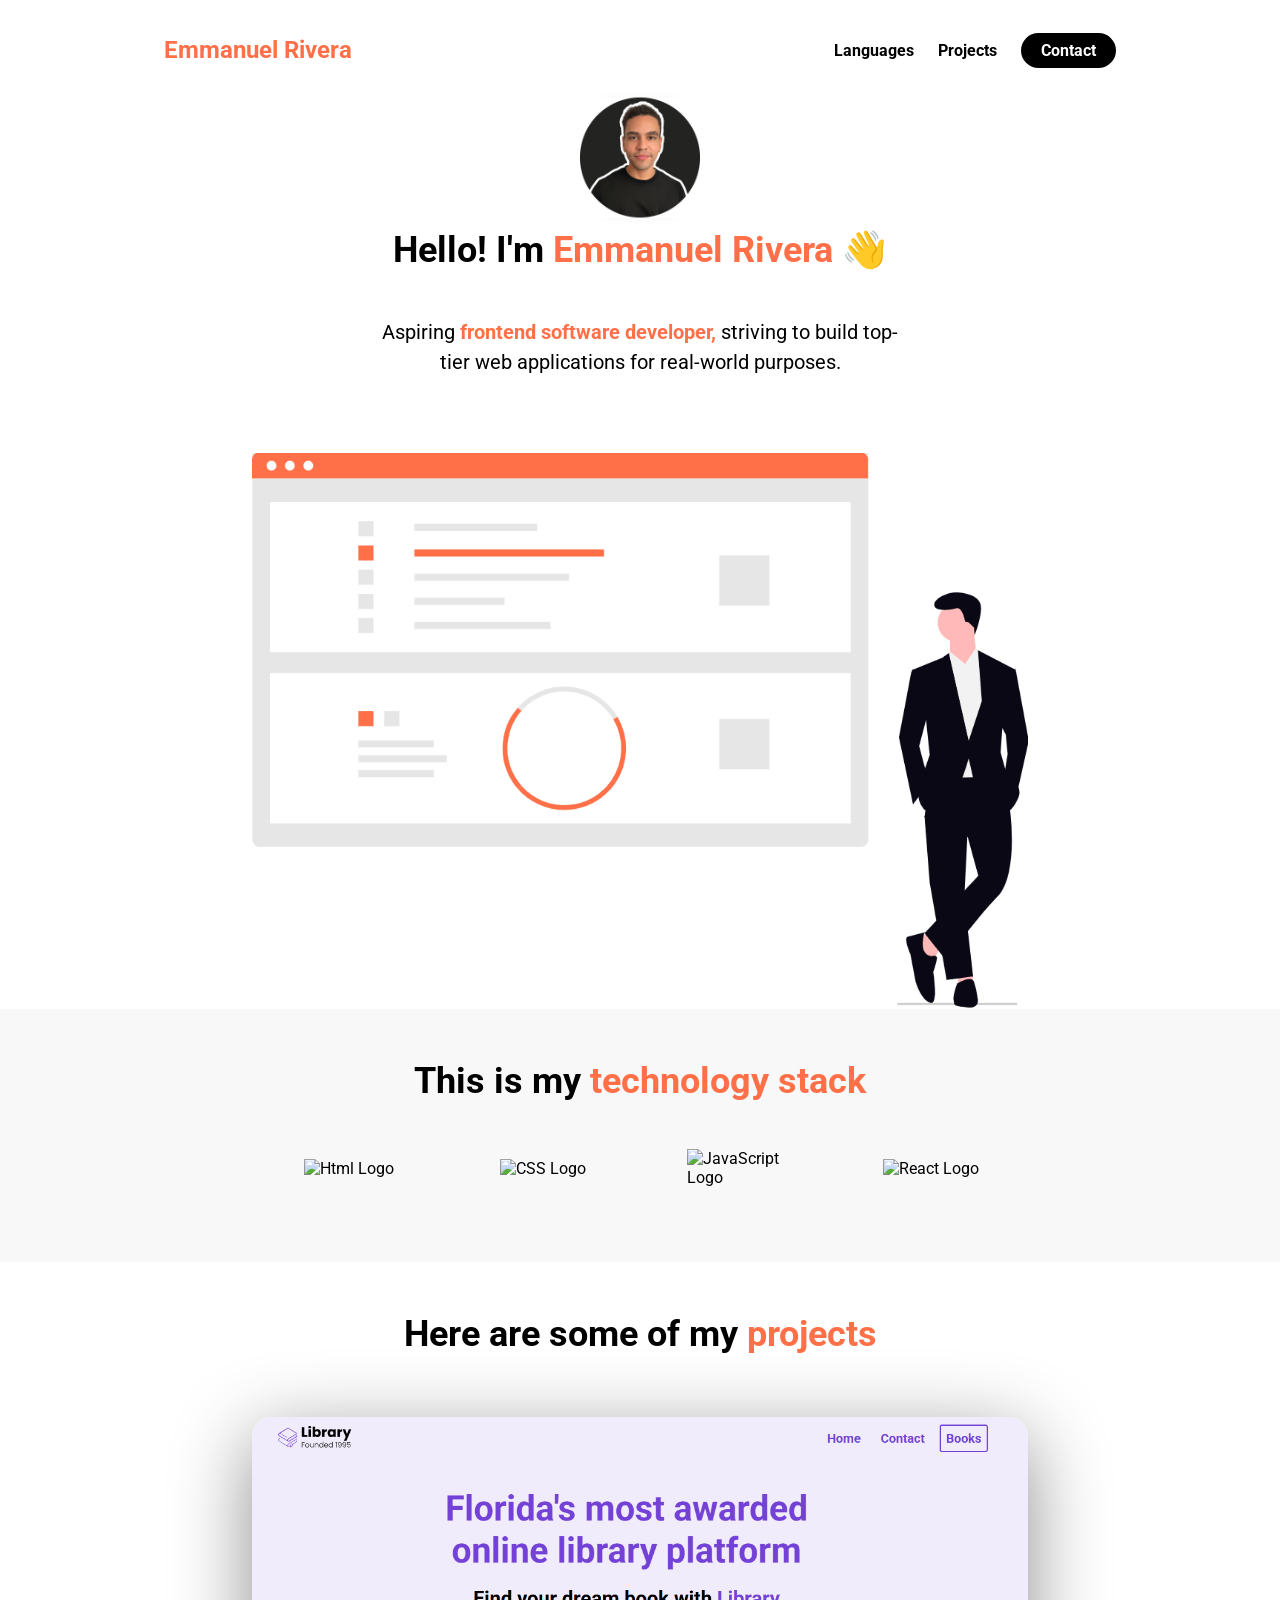
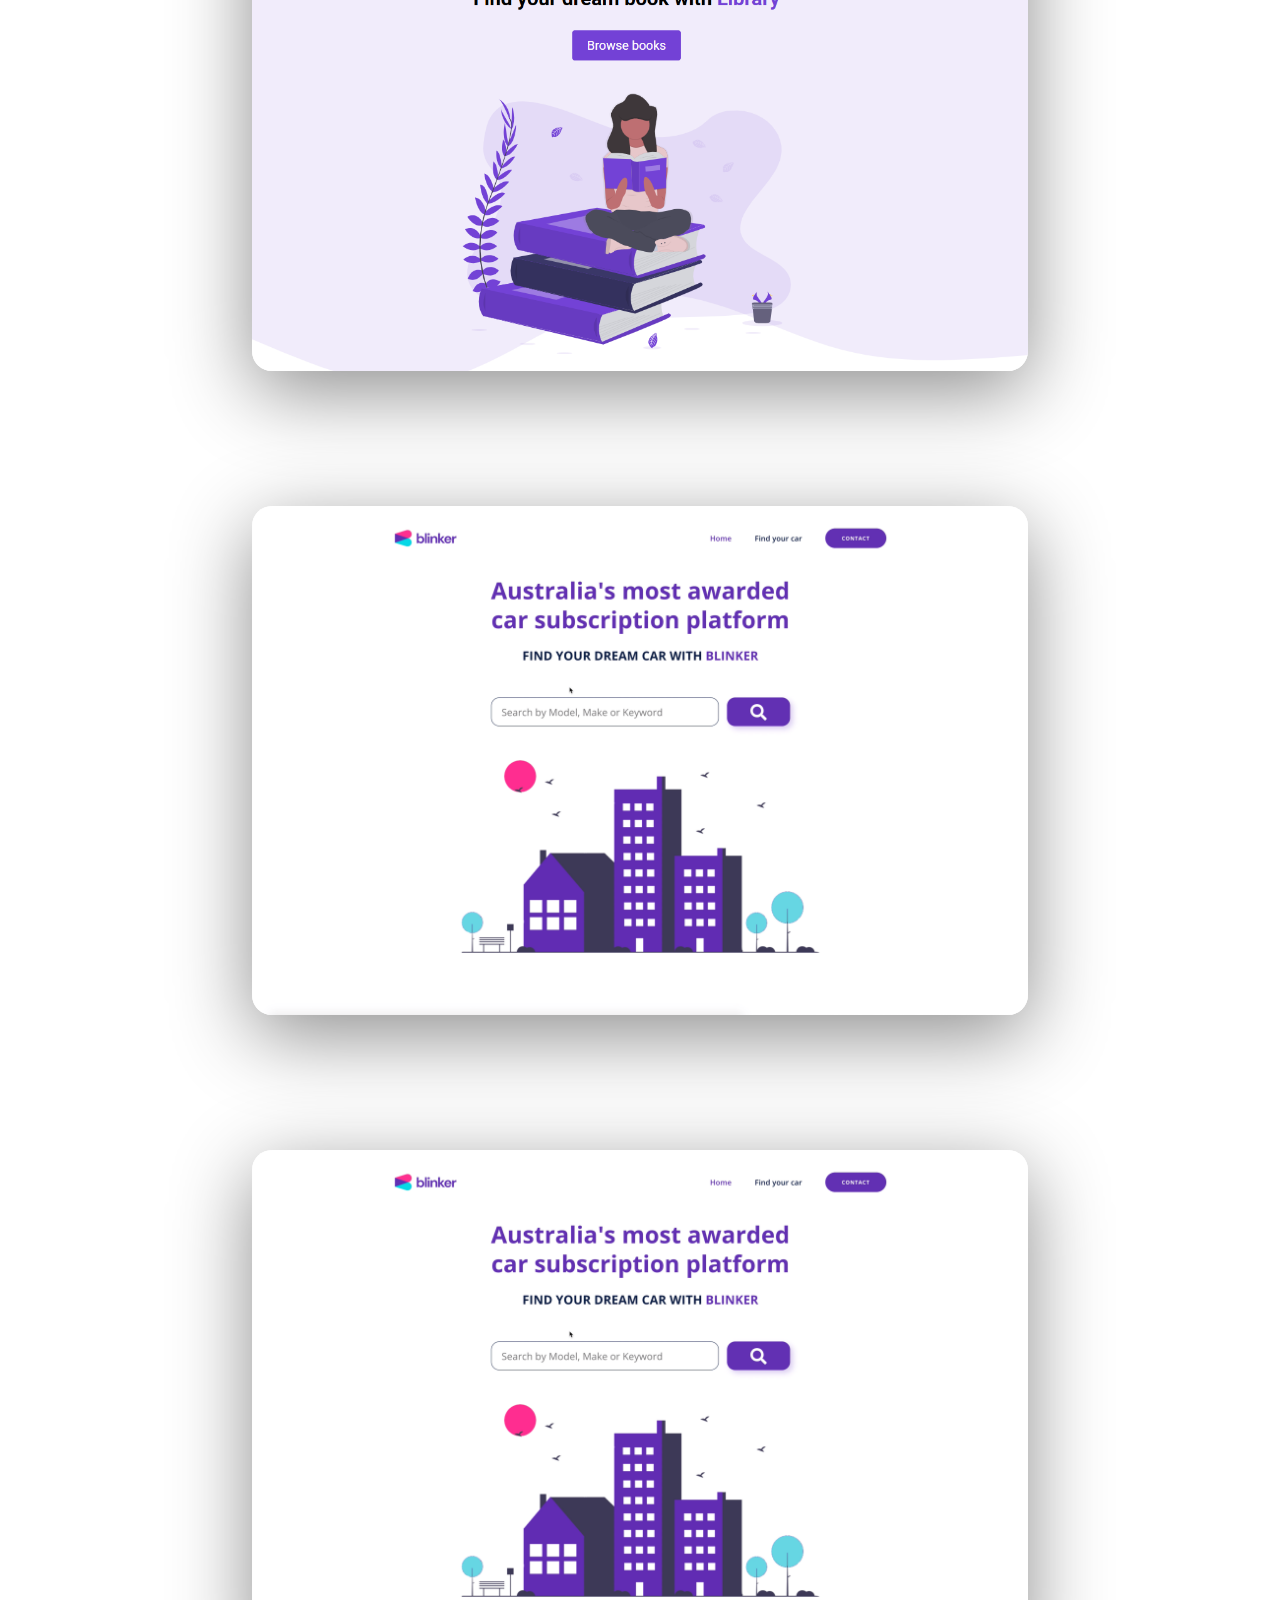
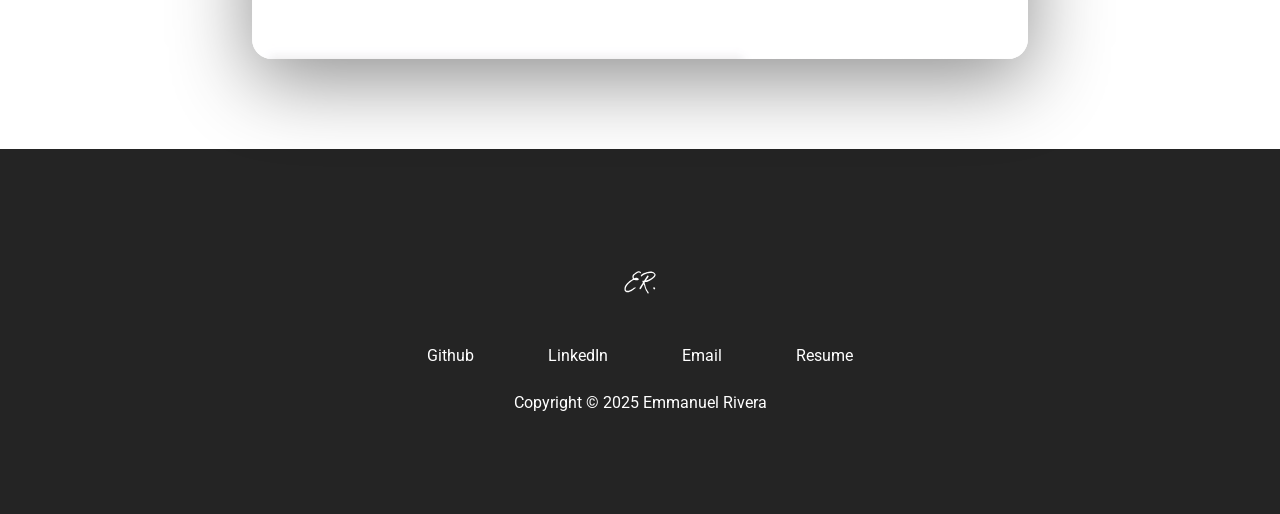
==== commit 592e2e0b: "updates" ====
--- a/index.html
+++ b/index.html
@@ -3,7 +3,7 @@
   <head>
     <meta charset="UTF-8" />
     <meta name="viewport" content="width=device-width, initial-scale=1.0" />
-    <title>Document</title>
+    <title>Emmanuel's Portfolio</title>
     <link rel="stylesheet" href="./style2.css" />
     <script
       src="https://kit.fontawesome.com/4609a979eb.js"
@@ -146,26 +146,25 @@
           <ul class="project__list">
             <li class="project">
               <div class="project__wrapper">
-                <img src="./loopit.png" class="project__img" alt="" />
+                <img src="./Screenshot 2025-05-29 101116.png" class="project__img" alt="" />
                 <div class="project__description">
                   <h3 class="project__description--title">
-                    Kation Studio Project
+                    Library Project
                   </h3>
-                  <h4 class="project__description--sub-title">HTML, CSS</h4>
+                  <h4 class="project__description--sub-title">HTML, CSS, JavaScript</h4>
                   <p class="project__description--para">
-                    Lorem ipsum, dolor sit amet consectetur adipisicing elit.
-                    Magni ducimus unde eum laborum sapiente! Autem.
+                    This is the website for Library, Florida's most awarded online library platform.
                   </p>
                   <div class="project__description--links">
                     <a
-                      href="https://www.github.com/yourlink"
+                      href="https://github.com/Shahdye"
                       target="_blank"
                       class="project__description--link"
                     >
                       <i class="fa-brands fa-github"></i>
                     </a>
                     <a
-                      href="https://www.github.com/yourlink"
+                      href="https://shahdye.github.io/1st-Project/"
                       target="_blank"
                       class="project__description--link"
                     >
@@ -220,7 +219,7 @@
                   </p>
                   <div class="project__description--links">
                     <a
-                      href="https://www.github.com/yourlink"
+                      href="https://www.github.com/Shahdye"
                       target="_blank"
                       class="project__description--link"
                     >
@@ -254,7 +253,7 @@
         </a>
         <div class="footer__social--list">
           <a
-            href="https://www.google.com"
+            href="https://www.github.com/shahdye"
             class="footer__social--link link__hover--effect link__hover--effect--white"
             target="_blank"
             >Github</a
